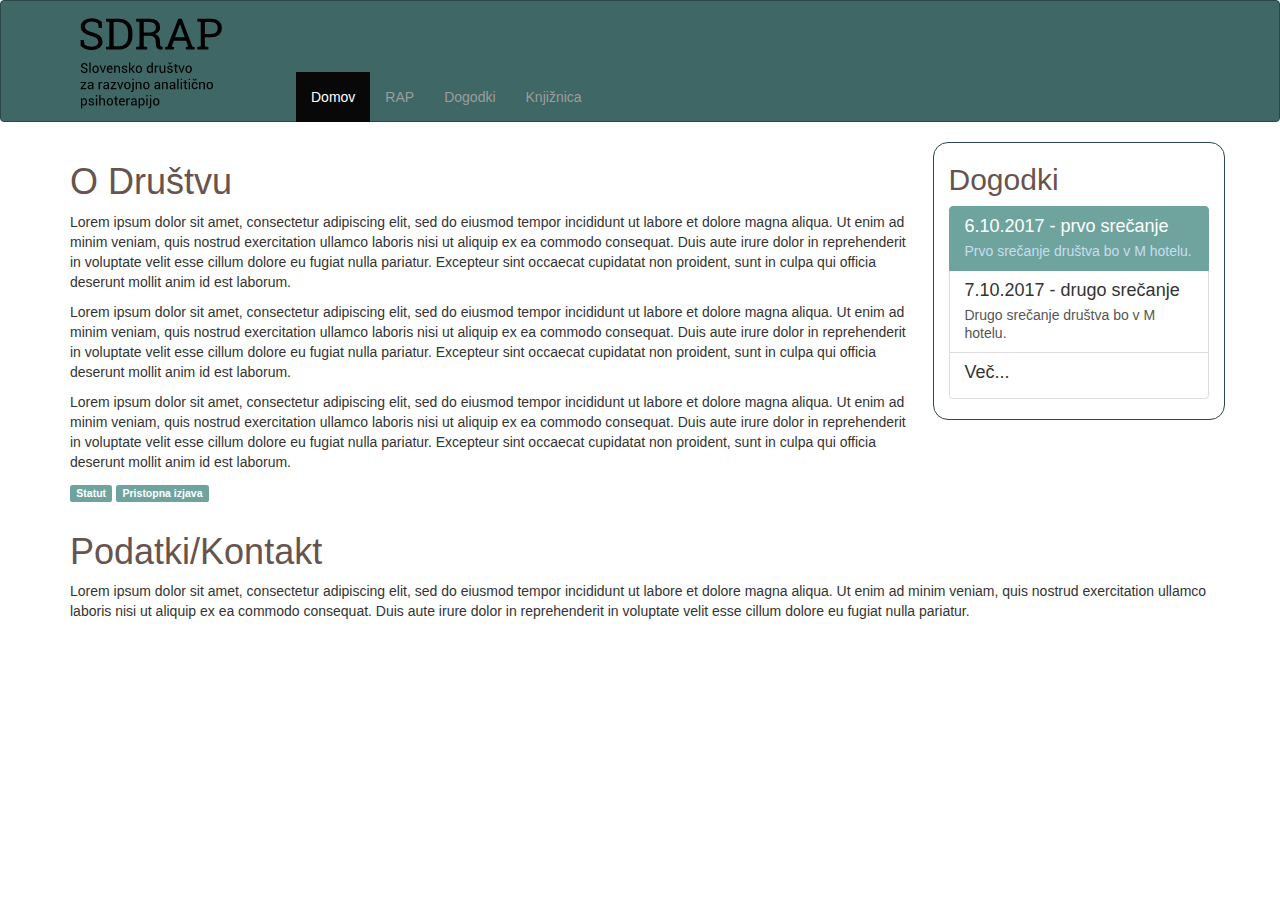
==== index.html @ 619d790d "Initial files" ====
<!DOCTYPE html>
<html lang="en">
<head>
  <title>SDRAP</title>
  <meta charset="utf-8">
  <meta name="viewport" content="width=device-width, initial-scale=1">
  
  <link rel="stylesheet" href="css/bootstrap.min.css">
  <link rel="stylesheet" href="css/custom.css">
  <script src="js/jquery.min.js"></script>
  <script src="js/bootstrap.min.js"></script>
</head>
<body>

<nav class="navbar navbar-inverse">
  <div class="container">
    <div class="navbar-header">
      <a class="navbar-brand" href="#"><img src="img/icon.png"></a>
      <button type="button" class="navbar-toggle" data-toggle="collapse" data-target="#myNavbar">
        <span class="icon-bar"></span>
        <span class="icon-bar"></span>
        <span class="icon-bar"></span>
      </button>	
    </div>
	<div class="collapse navbar-collapse" id="myNavbar">
		<ul class="nav navbar-nav">
		  <li class="active"><a href="#">Domov</a></li>
		  <li><a href="rap.html">RAP</a></li>
		  <li><a href="dogodki.html">Dogodki</a></li>
		  <li><a href="knjiznica.html">Knjižnica</a></li>
		</ul>
	</div>
  </div>
</nav>

<div class="container">
  <div class="row">
    <div class="col-sm-9">
		<h1>O Društvu</h1>
		<p>Lorem ipsum dolor sit amet, consectetur adipiscing elit, sed do eiusmod tempor incididunt ut labore et dolore magna aliqua. Ut enim ad minim veniam, quis nostrud exercitation ullamco laboris nisi ut aliquip ex ea commodo consequat. Duis aute irure dolor in reprehenderit in voluptate velit esse cillum dolore eu fugiat nulla pariatur. Excepteur sint occaecat cupidatat non proident, sunt in culpa qui officia deserunt mollit anim id est laborum.</p>
		<p>Lorem ipsum dolor sit amet, consectetur adipiscing elit, sed do eiusmod tempor incididunt ut labore et dolore magna aliqua. Ut enim ad minim veniam, quis nostrud exercitation ullamco laboris nisi ut aliquip ex ea commodo consequat. Duis aute irure dolor in reprehenderit in voluptate velit esse cillum dolore eu fugiat nulla pariatur. Excepteur sint occaecat cupidatat non proident, sunt in culpa qui officia deserunt mollit anim id est laborum.</p>
		<p>Lorem ipsum dolor sit amet, consectetur adipiscing elit, sed do eiusmod tempor incididunt ut labore et dolore magna aliqua. Ut enim ad minim veniam, quis nostrud exercitation ullamco laboris nisi ut aliquip ex ea commodo consequat. Duis aute irure dolor in reprehenderit in voluptate velit esse cillum dolore eu fugiat nulla pariatur. Excepteur sint occaecat cupidatat non proident, sunt in culpa qui officia deserunt mollit anim id est laborum.</p>
		
		<span class="label label-primary">Statut</span>
		<span class="label label-primary">Pristopna izjava</span>
		<div style="padding-bottom: 10px;"></div>
	</div>
    <div class="col-sm-3" id="dogodki">
		<h2><a name="dogodki"></a>Dogodki</h2>
		
		<div class="list-group">
			<a href="dogodki.html#srecanje1" class="list-group-item active">
				<h4 class="list-group-item-heading">6.10.2017 - prvo srečanje</h4>
				<p class="list-group-item-text">Prvo srečanje društva bo v M hotelu.</p>
			</a>
			<a href="dogodki.html#srecanje2" class="list-group-item">
				<h4 class="list-group-item-heading">7.10.2017 - drugo srečanje</h4>
				<p class="list-group-item-text">Drugo srečanje društva bo v M hotelu.</p>
			</a>
			<a href="dogodki.html" class="list-group-item">
				<h4 class="list-group-item-heading">Več...</h4>
			</a>
		</div>
		
	</div>
  </div>
  <div class="row">
    <div class="col-sm-12">
		<h1>Podatki/Kontakt</h1>
		<p>Lorem ipsum dolor sit amet, consectetur adipiscing elit, sed do eiusmod tempor incididunt ut labore et dolore magna aliqua. Ut enim ad minim veniam, quis nostrud exercitation ullamco laboris nisi ut aliquip ex ea commodo consequat. Duis aute irure dolor in reprehenderit in voluptate velit esse cillum dolore eu fugiat nulla pariatur.</p>
	</div>
  </div>
</div>

</body>
</html>
---- css/custom.css ----
.navbar-inverse {
  background-color: #3F6766;
  border-color: #2C4747;
}

.navbar {
	height: 122px;
}

.navbar-nav {
	margin-left: 50px;
	margin-top: 71px;
	border-radius: 10px;
	border: 5px #FFF;
}

#dogodki {
	border-color: #2C4747;
	border-style: solid;
	border-width: 1px;
	border-radius: 15px;
}

h1, h2, h3, h4, h5, h6 {
	color: #67544E;
}

.label-primary {
    background-color: #6FA49E;
}

.list-group-item.active, .list-group-item.active:focus, .list-group-item.active:hover {
	background-color: #6FA49E;
	border-color: #6FA49E;
}

.naslov {
	font-size: larger;
	font-weight: bold;
}
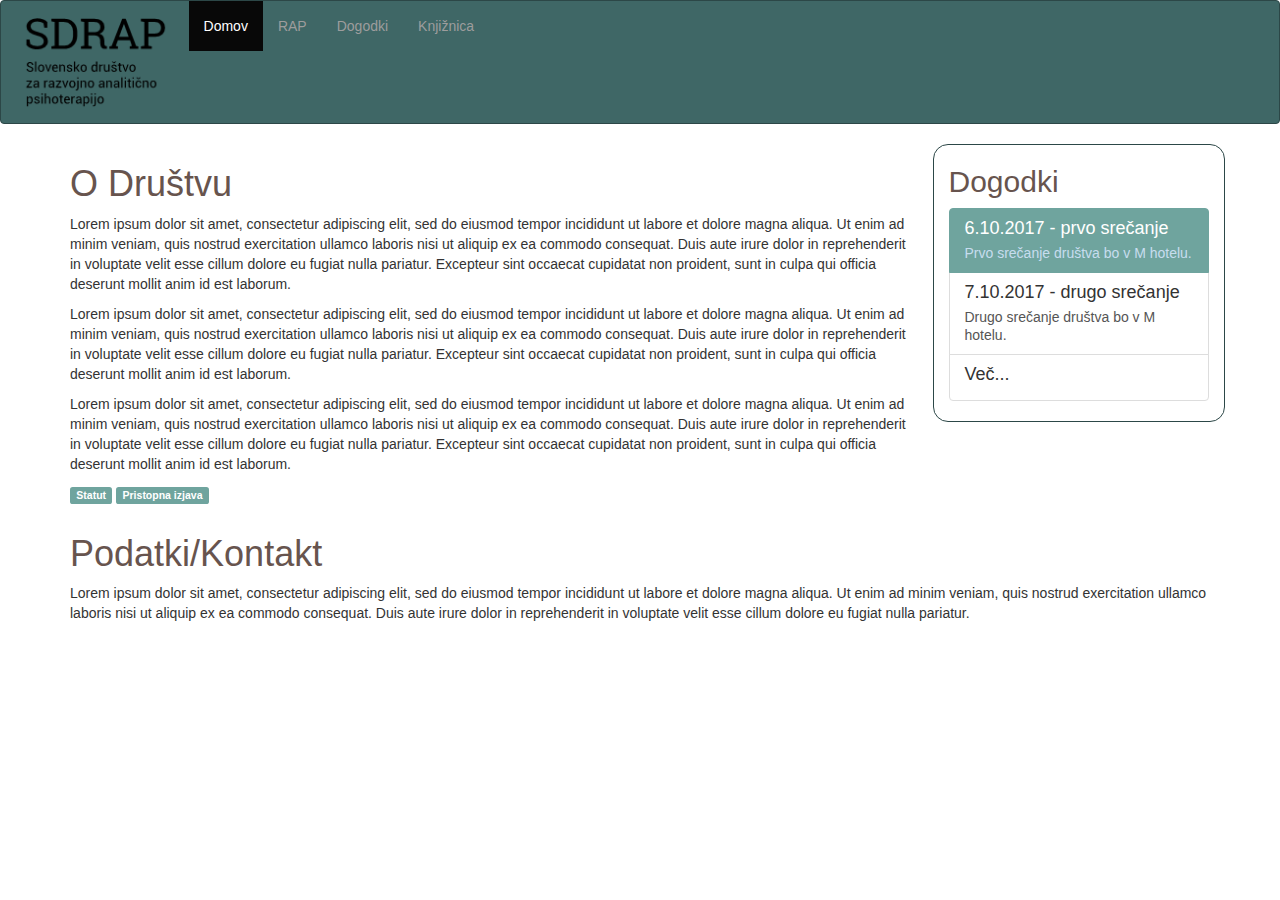
==== commit a9306e09: "Formatting changes" ====
--- a/index.html
+++ b/index.html
@@ -13,63 +13,64 @@
 <body>
 
 <nav class="navbar navbar-inverse">
-  <div class="container">
-    <div class="navbar-header">
-      <a class="navbar-brand" href="#"><img src="img/icon.png"></a>
-      <button type="button" class="navbar-toggle" data-toggle="collapse" data-target="#myNavbar">
-        <span class="icon-bar"></span>
-        <span class="icon-bar"></span>
-        <span class="icon-bar"></span>
-      </button>	
-    </div>
-	<div class="collapse navbar-collapse" id="myNavbar">
-		<ul class="nav navbar-nav">
-		  <li class="active"><a href="#">Domov</a></li>
-		  <li><a href="rap.html">RAP</a></li>
-		  <li><a href="dogodki.html">Dogodki</a></li>
-		  <li><a href="knjiznica.html">Knjižnica</a></li>
-		</ul>
+	<div class="container-fluid">
+		<div class="navbar-header">
+			<a class="navbar-brand" href="#"><img src="img/icon.png" height="92px"></a>
+			
+			<button type="button" class="navbar-toggle" data-toggle="collapse" data-target="#myNavbar">
+			<span class="icon-bar"></span>
+			<span class="icon-bar"></span>
+			<span class="icon-bar"></span>
+			</button>	
+		</div>
+		<div class="navbar-collapse collapse" id="myNavbar">
+			<ul class="nav navbar-nav">
+				<li class="active"><a href="#">Domov</a></li>
+				<li><a href="rap.html">RAP</a></li>
+				<li><a href="dogodki.html">Dogodki</a></li>
+				<li><a href="knjiznica.html">Knjižnica</a></li>
+			</ul>
+		</div>
 	</div>
-  </div>
 </nav>
 
 <div class="container">
-  <div class="row">
-    <div class="col-sm-9">
-		<h1>O Društvu</h1>
-		<p>Lorem ipsum dolor sit amet, consectetur adipiscing elit, sed do eiusmod tempor incididunt ut labore et dolore magna aliqua. Ut enim ad minim veniam, quis nostrud exercitation ullamco laboris nisi ut aliquip ex ea commodo consequat. Duis aute irure dolor in reprehenderit in voluptate velit esse cillum dolore eu fugiat nulla pariatur. Excepteur sint occaecat cupidatat non proident, sunt in culpa qui officia deserunt mollit anim id est laborum.</p>
-		<p>Lorem ipsum dolor sit amet, consectetur adipiscing elit, sed do eiusmod tempor incididunt ut labore et dolore magna aliqua. Ut enim ad minim veniam, quis nostrud exercitation ullamco laboris nisi ut aliquip ex ea commodo consequat. Duis aute irure dolor in reprehenderit in voluptate velit esse cillum dolore eu fugiat nulla pariatur. Excepteur sint occaecat cupidatat non proident, sunt in culpa qui officia deserunt mollit anim id est laborum.</p>
-		<p>Lorem ipsum dolor sit amet, consectetur adipiscing elit, sed do eiusmod tempor incididunt ut labore et dolore magna aliqua. Ut enim ad minim veniam, quis nostrud exercitation ullamco laboris nisi ut aliquip ex ea commodo consequat. Duis aute irure dolor in reprehenderit in voluptate velit esse cillum dolore eu fugiat nulla pariatur. Excepteur sint occaecat cupidatat non proident, sunt in culpa qui officia deserunt mollit anim id est laborum.</p>
-		
-		<span class="label label-primary">Statut</span>
-		<span class="label label-primary">Pristopna izjava</span>
-		<div style="padding-bottom: 10px;"></div>
+	<div class="row">
+		<div class="col-sm-9">
+			<h1>O Društvu</h1>
+			<p>Lorem ipsum dolor sit amet, consectetur adipiscing elit, sed do eiusmod tempor incididunt ut labore et dolore magna aliqua. Ut enim ad minim veniam, quis nostrud exercitation ullamco laboris nisi ut aliquip ex ea commodo consequat. Duis aute irure dolor in reprehenderit in voluptate velit esse cillum dolore eu fugiat nulla pariatur. Excepteur sint occaecat cupidatat non proident, sunt in culpa qui officia deserunt mollit anim id est laborum.</p>
+			<p>Lorem ipsum dolor sit amet, consectetur adipiscing elit, sed do eiusmod tempor incididunt ut labore et dolore magna aliqua. Ut enim ad minim veniam, quis nostrud exercitation ullamco laboris nisi ut aliquip ex ea commodo consequat. Duis aute irure dolor in reprehenderit in voluptate velit esse cillum dolore eu fugiat nulla pariatur. Excepteur sint occaecat cupidatat non proident, sunt in culpa qui officia deserunt mollit anim id est laborum.</p>
+			<p>Lorem ipsum dolor sit amet, consectetur adipiscing elit, sed do eiusmod tempor incididunt ut labore et dolore magna aliqua. Ut enim ad minim veniam, quis nostrud exercitation ullamco laboris nisi ut aliquip ex ea commodo consequat. Duis aute irure dolor in reprehenderit in voluptate velit esse cillum dolore eu fugiat nulla pariatur. Excepteur sint occaecat cupidatat non proident, sunt in culpa qui officia deserunt mollit anim id est laborum.</p>
+			
+			<span class="label label-primary">Statut</span>
+			<span class="label label-primary">Pristopna izjava</span>
+			<div style="padding-bottom: 10px;"></div>
+		</div>
+		<div class="col-sm-3" id="dogodki">
+			<h2><a name="dogodki"></a>Dogodki</h2>
+			
+			<div class="list-group">
+				<a href="dogodki.html#srecanje1" class="list-group-item active">
+					<h4 class="list-group-item-heading">6.10.2017 - prvo srečanje</h4>
+					<p class="list-group-item-text">Prvo srečanje društva bo v M hotelu.</p>
+				</a>
+				<a href="dogodki.html#srecanje2" class="list-group-item">
+					<h4 class="list-group-item-heading">7.10.2017 - drugo srečanje</h4>
+					<p class="list-group-item-text">Drugo srečanje društva bo v M hotelu.</p>
+				</a>
+				<a href="dogodki.html" class="list-group-item">
+					<h4 class="list-group-item-heading">Več...</h4>
+				</a>
+			</div>
+			
+		</div>
 	</div>
-    <div class="col-sm-3" id="dogodki">
-		<h2><a name="dogodki"></a>Dogodki</h2>
-		
-		<div class="list-group">
-			<a href="dogodki.html#srecanje1" class="list-group-item active">
-				<h4 class="list-group-item-heading">6.10.2017 - prvo srečanje</h4>
-				<p class="list-group-item-text">Prvo srečanje društva bo v M hotelu.</p>
-			</a>
-			<a href="dogodki.html#srecanje2" class="list-group-item">
-				<h4 class="list-group-item-heading">7.10.2017 - drugo srečanje</h4>
-				<p class="list-group-item-text">Drugo srečanje društva bo v M hotelu.</p>
-			</a>
-			<a href="dogodki.html" class="list-group-item">
-				<h4 class="list-group-item-heading">Več...</h4>
-			</a>
+	<div class="row">
+		<div class="col-sm-12">
+			<h1>Podatki/Kontakt</h1>
+			<p>Lorem ipsum dolor sit amet, consectetur adipiscing elit, sed do eiusmod tempor incididunt ut labore et dolore magna aliqua. Ut enim ad minim veniam, quis nostrud exercitation ullamco laboris nisi ut aliquip ex ea commodo consequat. Duis aute irure dolor in reprehenderit in voluptate velit esse cillum dolore eu fugiat nulla pariatur.</p>
 		</div>
-		
 	</div>
-  </div>
-  <div class="row">
-    <div class="col-sm-12">
-		<h1>Podatki/Kontakt</h1>
-		<p>Lorem ipsum dolor sit amet, consectetur adipiscing elit, sed do eiusmod tempor incididunt ut labore et dolore magna aliqua. Ut enim ad minim veniam, quis nostrud exercitation ullamco laboris nisi ut aliquip ex ea commodo consequat. Duis aute irure dolor in reprehenderit in voluptate velit esse cillum dolore eu fugiat nulla pariatur.</p>
-	</div>
-  </div>
 </div>
 
 </body>
--- a/css/custom.css
+++ b/css/custom.css
@@ -3,15 +3,9 @@
   border-color: #2C4747;
 }
 
-.navbar {
-	height: 122px;
-}
-
-.navbar-nav {
-	margin-left: 50px;
-	margin-top: 71px;
-	border-radius: 10px;
-	border: 5px #FFF;
+.navbar-brand {
+  padding: 15px;
+  height: 122px;
 }
 
 #dogodki {
@@ -34,7 +28,7 @@
 	border-color: #6FA49E;
 }
 
-.naslov {
+.naslov-gradiva {
 	font-size: larger;
 	font-weight: bold;
 }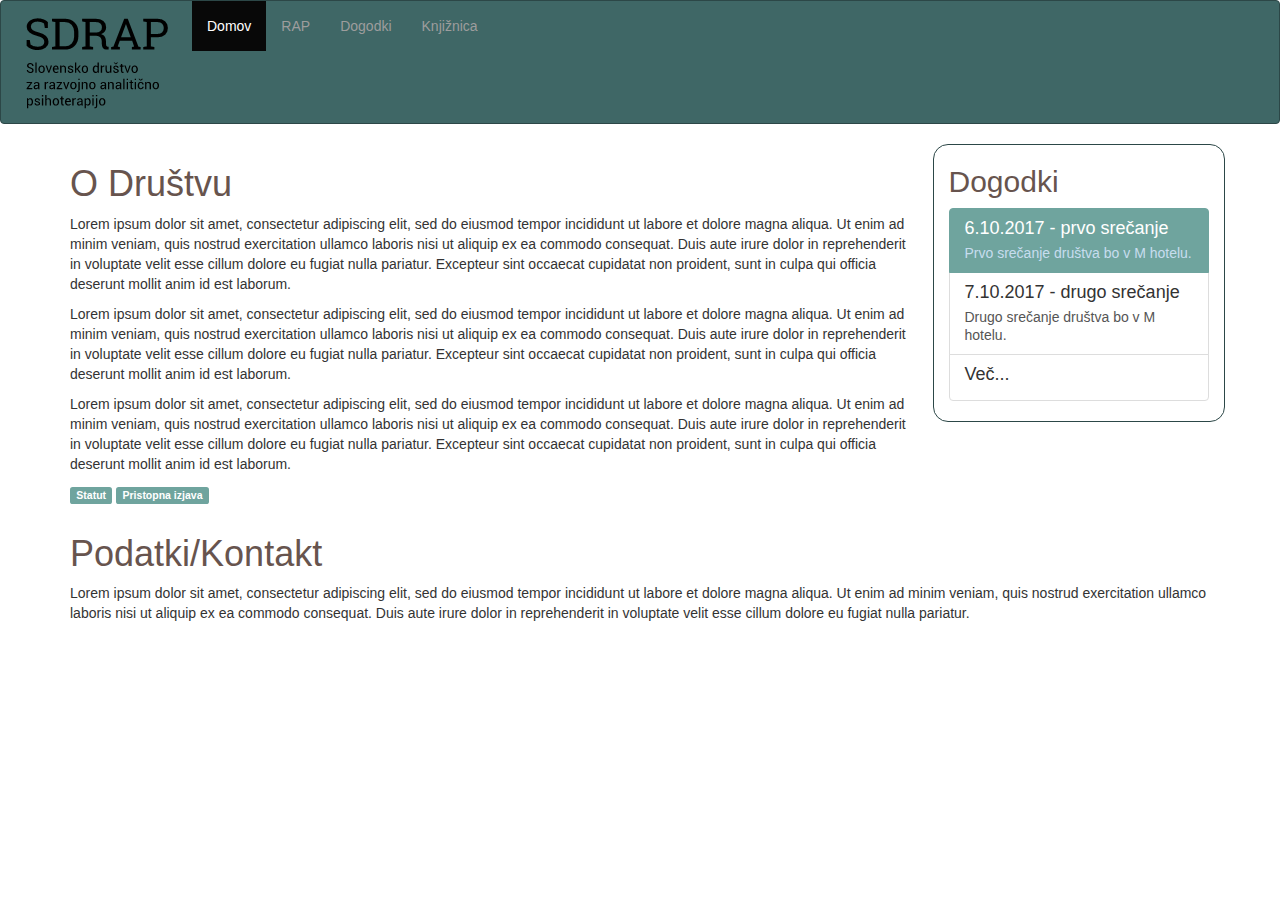
==== commit c3567669: "Fix image size" ====
--- a/index.html
+++ b/index.html
@@ -15,7 +15,7 @@
 <nav class="navbar navbar-inverse">
 	<div class="container-fluid">
 		<div class="navbar-header">
-			<a class="navbar-brand" href="#"><img src="img/icon.png" height="92px"></a>
+			<a class="navbar-brand" href="#"><img src="img/icon.png"></a>
 			
 			<button type="button" class="navbar-toggle" data-toggle="collapse" data-target="#myNavbar">
 			<span class="icon-bar"></span>
--- a/css/custom.css
+++ b/css/custom.css
@@ -31,4 +31,4 @@
 .naslov-gradiva {
 	font-size: larger;
 	font-weight: bold;
-}+}
